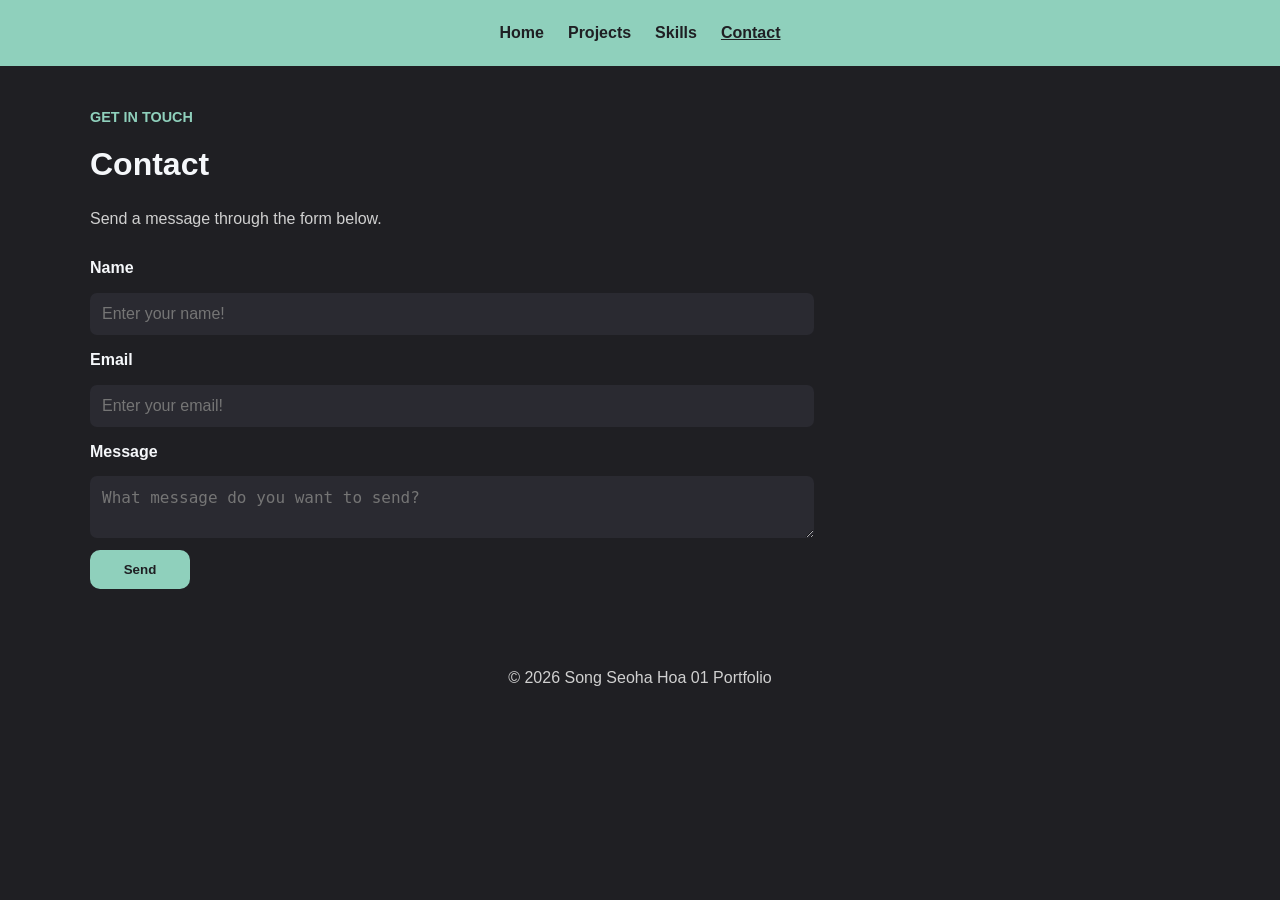
==== contact.html @ 610c482a "Initial commit: Base files carried over from Assignment 1 for Assignment 2 enhancement" ====
<!DOCTYPE html>
<html lang="en">
<head>
    <meta charset="UTF-8">
    <meta name="viewport" content="width=device-width, initial-scale=1.0">
    <title>Contact</title>
    <link rel="stylesheet" href="css/style.css">
</head>
<body>
    <header class="site-header">
        <div class="header-inner">
            <nav>
                <ul class="nav-list">
                    <li><a href="index.html">Home</a></li>
                    <li><a href="projects.html">Projects</a></li>
                    <li><a href="skills.html">Skills</a></li>
                    <li><a href="contact.html" class="active">Contact</a></li>
                </ul>
            </nav>
        </div>
    </header>

    <main class="page-shell">
        <section class="content-card">
            <p class="eyebrow">Get In Touch</p>
            <h2>Contact</h2>
            <p class="section-text">Send a message through the form below.</p>
            
            <form class="contact-form"> 
                <label for="name">Name</label>
                <input id="name" name="name" type="text" placeholder="Enter your name!">

                <label for="email">Email</label>
                <input id="email" name="email" type="email" placeholder="Enter your email!">

                <label for="message">Message</label>
                <textarea id="message" name="message" placeholder="What message do you want to send?"></textarea>

                <button type="submit">Send</button>
            </form>
        </section>
    </main>

    <footer class="site-footer">
        <p>© 2026 Song Seoha Hoa 01 Portfolio</p>
    </footer>
</body>
</html>
---- css/style.css ----
body {
    margin: 0;
    font-family: Arial, sans-serif;
    line-height: 1.6;
    background: #1f1f23;
    color: #f5f7fa;
}

.site-header {
    background: #8fd0bc;
    padding: 20px;
}

.header-inner {
    max-width: 1100px;
    margin: 0 auto;
}

.nav-list {
    list-style: none;
    margin: 0;
    padding: 0;
    display: flex;
    justify-content: center;
    gap: 24px;
    flex-wrap: wrap;
}

.nav-list a {
    text-decoration: none;
    color: #1f1f23;
    font-weight: bold;
}

.nav-list a.active {
    text-decoration: underline;
}

.page-shell {
    max-width: 1100px;
    margin: 0 auto;
    padding: 40px 20px;
    background: #1f1f23;
}

.eyebrow {
    margin: 0 0 10px;
    font-size: 0.9rem;
    font-weight: bold;
    text-transform: uppercase;
    color: #8fd0bc;
}

.hero-card h2,
.content-card h2 {
    margin: 0 0 16px;
    font-size: 2rem;
}

.hero-text,
.section-text {
    margin: 0;
    max-width: 700px;
    color: #d0d0d0;
}

.profile-img {
    width: 140px;
    height: 140px;
    object-fit: cover;
    border-radius: 50%;
    margin: 20px 0;
}

.card-grid {
    list-style: none;
    margin: 24px 0 0;
    padding: 0;
    display: grid;
    grid-template-columns: repeat(3, 1fr);
    gap: 16px;
}

.info-card {
    background: #2a2a31;
    padding: 30px;
    border-radius: 20px;
}

.info-card h3 {
    margin-top: 0;
    margin-bottom: 10px;
}

.info-card p {
    margin: 0;
    color: #d0d0d0;
}

.skill-card {
    text-align: center;
    font-weight: bold;
}

.contact-form {
    margin-top: 24px;
    display: flex;
    flex-direction: column;
    gap: 12px;
    max-width: 700px;
}

.contact-form label {
    font-weight: bold;
}

.contact-form input,
.contact-form textarea {
    width: 100%;
    padding: 12px;
    font-size: 1rem;
    border-radius: 7px;
    border: none;
    background: #2a2a31;
    color: #f5f7fa;
}

.contact-form button {
    width: 100px;
    border-radius: 10px;
    padding: 12px 18px;
    border: none;
    background: #8fd0bc;
    color: #1f1f23;
    font-weight: bold;
    cursor: pointer;
}

.site-footer {
    text-align: center;
    padding: 20px;
    background: #1f1f23;
    color: #d0d0d0;
}

@media (max-width: 768px) {
    .card-grid {
        grid-template-columns: repeat(2, 1fr);
    }
}

@media (max-width: 480px) {
    .card-grid {
        grid-template-columns: 1fr;
    }
}
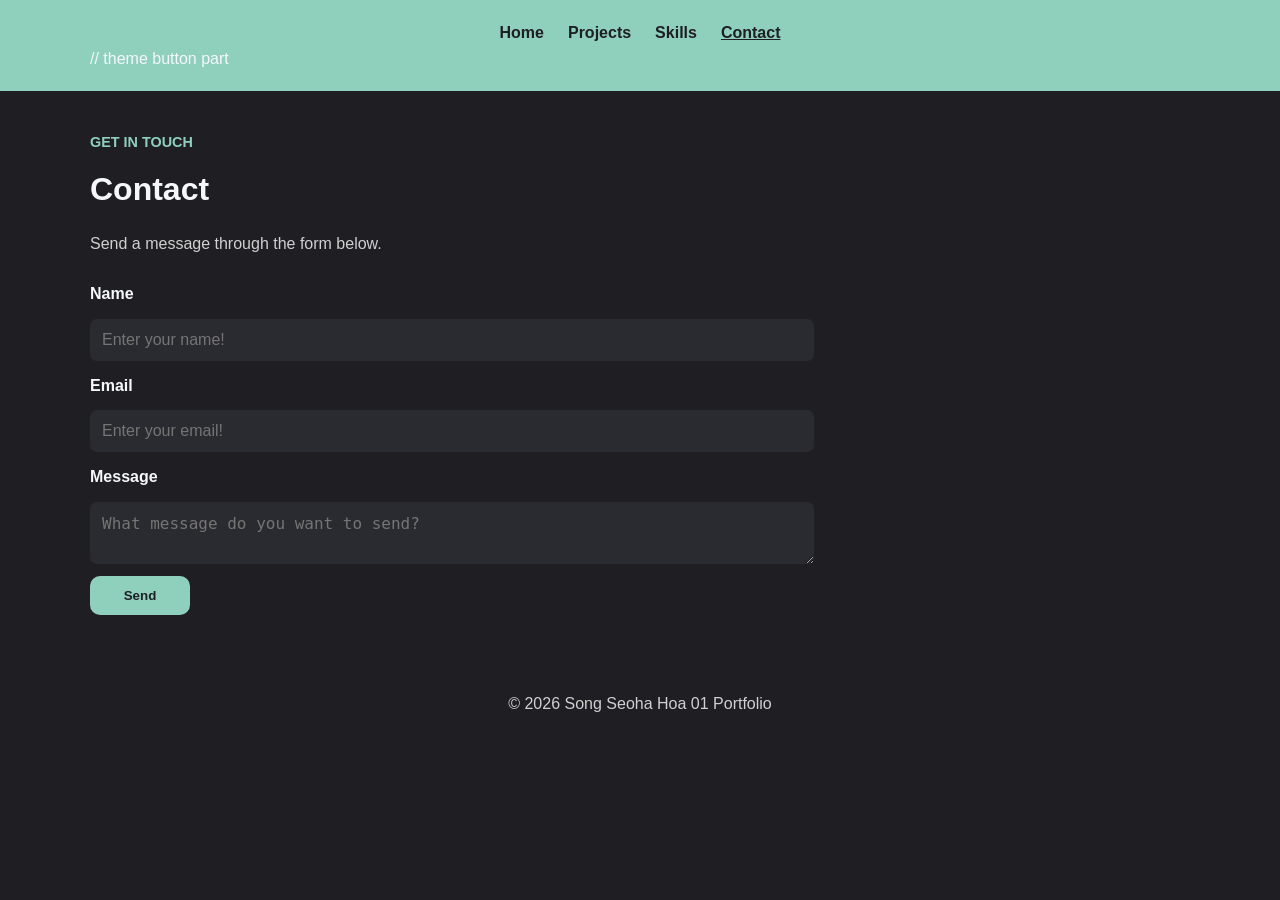
==== commit 397f9fc3: "Restructure header layout to prepare for theme switcher" ====
--- a/contact.html
+++ b/contact.html
@@ -5,6 +5,7 @@
     <meta name="viewport" content="width=device-width, initial-scale=1.0">
     <title>Contact</title>
     <link rel="stylesheet" href="css/style.css">
+    <script src="js/main.js" defer></script>
 </head>
 <body>
     <header class="site-header">
@@ -17,6 +18,9 @@
                     <li><a href="contact.html" class="active">Contact</a></li>
                 </ul>
             </nav>
+            <div class="header-actions">
+                // theme button part
+            </div>
         </div>
     </header>
 
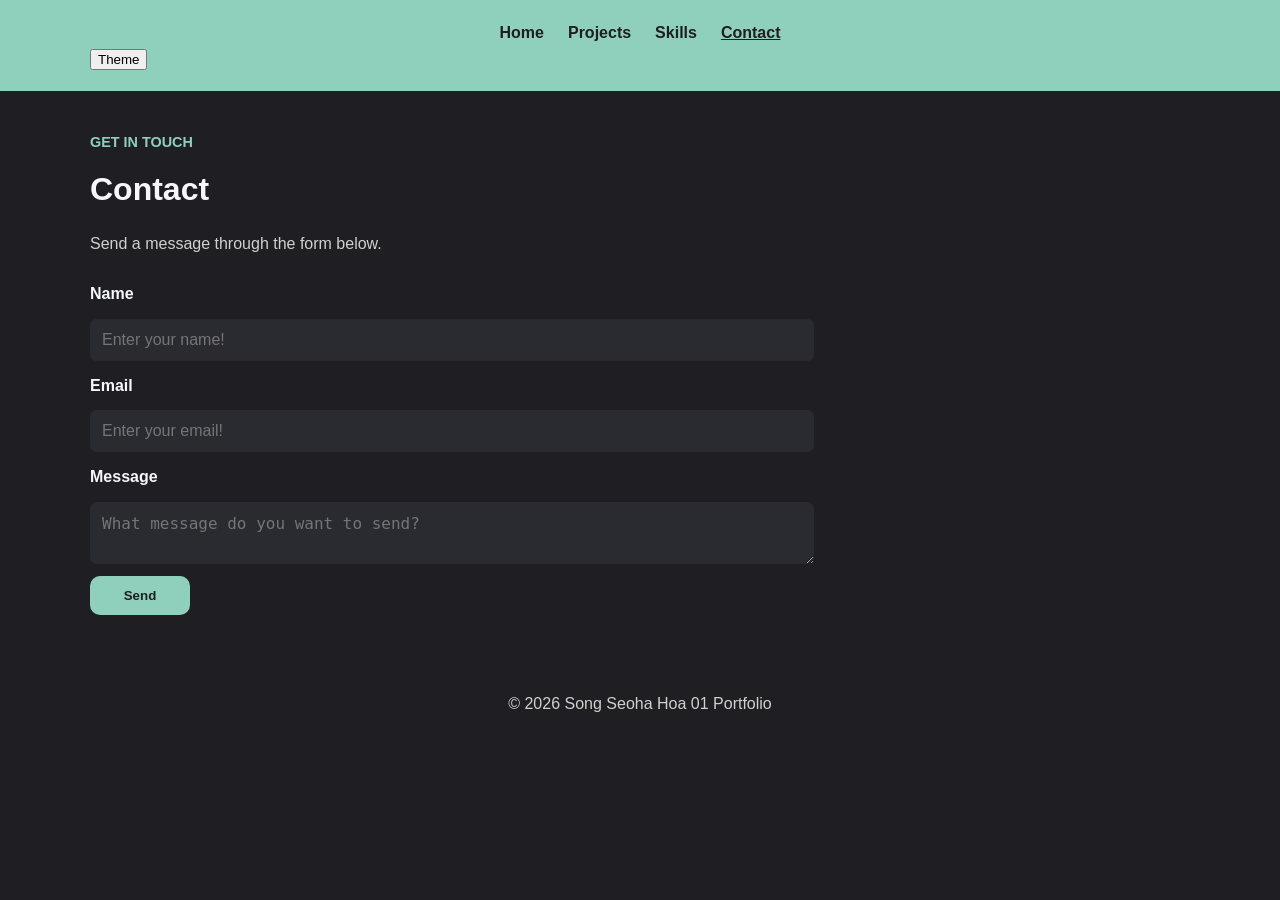
==== commit f1a2d0f0: "Add theme toggle button inside header actions" ====
--- a/contact.html
+++ b/contact.html
@@ -19,7 +19,9 @@
                 </ul>
             </nav>
             <div class="header-actions">
-                // theme button part
+                <button type="button" id="theme-toggle" class="theme-toggle">
+                Theme
+                </button>
             </div>
         </div>
     </header>
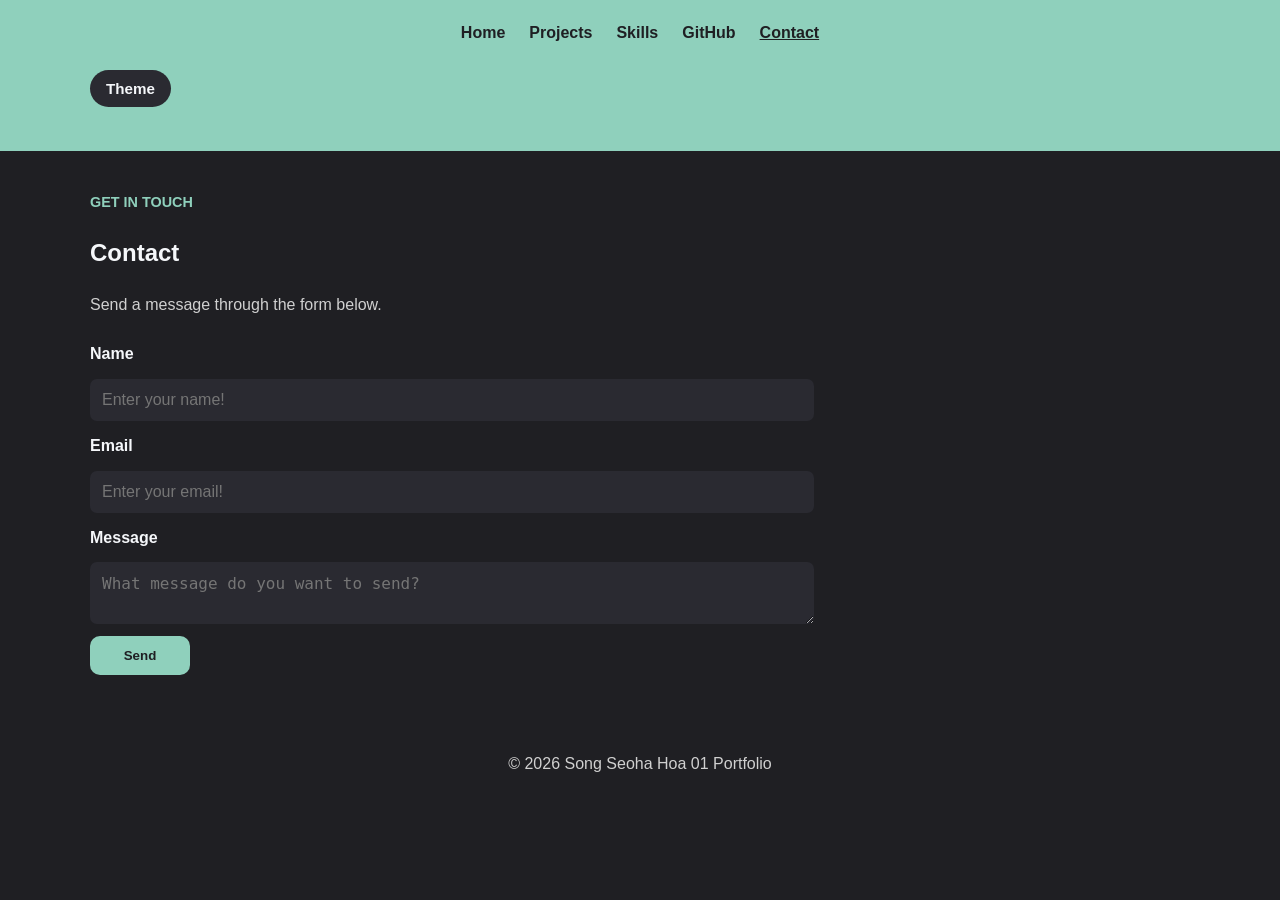
==== commit a0dc1c2d: "Create GitHub page layout" ====
--- a/contact.html
+++ b/contact.html
@@ -15,12 +15,13 @@
                     <li><a href="index.html">Home</a></li>
                     <li><a href="projects.html">Projects</a></li>
                     <li><a href="skills.html">Skills</a></li>
+                    <li><a href="github.html">GitHub</a></li>
                     <li><a href="contact.html" class="active">Contact</a></li>
                 </ul>
             </nav>
             <div class="header-actions">
                 <button type="button" id="theme-toggle" class="theme-toggle">
-                Theme
+                    Theme
                 </button>
             </div>
         </div>
--- a/css/style.css
+++ b/css/style.css
@@ -51,8 +51,8 @@
     color: #8fd0bc;
 }
 
-.hero-card h2,
-.content-card h2 {
+.hero-card h1,
+.content-card h1 {
     margin: 0 0 16px;
     font-size: 2rem;
 }
@@ -153,4 +153,127 @@
     .card-grid {
         grid-template-columns: 1fr;
     }
+}
+
+
+
+
+
+
+/* div class */
+.header-actions { 
+    display: flex;
+    flex-wrap: wrap;
+    gap: 12px;
+    margin: 24px 0;
+}
+
+/* button class */
+.theme-toggle {
+    border: none;
+    border-radius: 999px;
+    padding: 10px 16px;
+    font-size: 0.95rem;
+    font-weight: bold;
+    cursor: pointer;
+    background: #2a2a31;
+    color: #f5f7fa;
+}
+
+body.pink-theme {
+    background: #f7f3ef !important;
+    color: #2a2a2a;
+}
+
+body.pink-theme .page-shell,
+body.pink-theme main,
+body.pink-theme .hero-card,
+body.pink-theme .content-card {
+    background: #f7f3ef !important;
+}
+body.pink-theme .site-header {
+    background: #d8a7b1 !important;
+}
+
+body.pink-theme .nav-list a {
+    color: #2a2a2a;
+}
+
+body.pink-theme .nav-list a.active {
+    text-decoration: underline;
+    color: #ffffff;
+}
+
+body.pink-theme .info-card {
+    background: #fffafa !important;
+}
+
+body.pink-theme .hero-text,
+body.pink-theme .section-text {
+    color: #555;
+}
+
+body.pink-theme .eyebrow {
+    color: #b07d88;
+}
+
+body.pink-theme .contact-form input,
+body.pink-theme .contact-form textarea {
+    background: #ffffff;
+    color: #2a2a2a;
+    border: 1px solid #d8a7b1;
+}
+
+body.pink-theme .contact-form button {
+    background: #d8a7b1;
+    color: #ffffff;
+}
+
+body.pink-theme .site-footer {
+    background: #f0e6e8;
+    color: #555;
+}
+
+body.pink-theme .filter-btn.active {
+    background: #d8a7b1;
+    color: #1f1f23;
+}
+
+
+
+
+
+
+.filter-bar {
+    display: flex;
+    flex-wrap: wrap;
+    gap: 12px;
+    margin: 24px 0;
+}
+
+.filter-btn {
+    border: none;
+    border-radius: 999px;
+    padding: 10px 16px;
+    font-size: 0.95rem;
+    font-weight: bold;
+    cursor: pointer;
+    background: #2a2a31;
+    color: #f5f7fa;
+}
+
+.filter-btn.active {
+    background: #8fd0bc;
+    color: #1f1f23;
+}
+
+body.light-theme .filter-btn {
+    background: #ffffff;
+    color: #2a2a2a;
+    border: 1px solid #d8a7b1;
+}
+
+body.light-theme .filter-btn.active {
+    background: #d8a7b1;
+    color: #ffffff;
 }
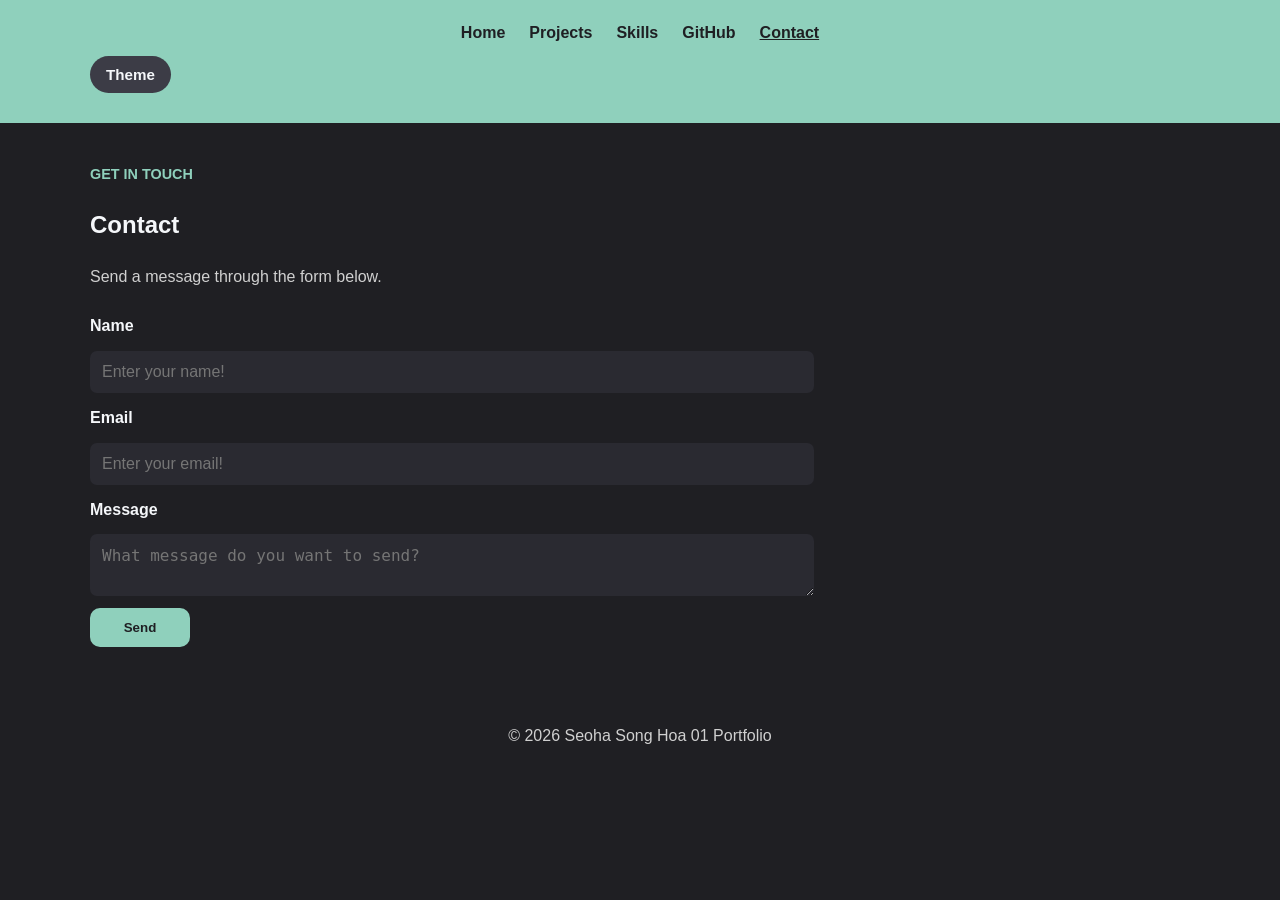
==== commit 533be12f: "temp commit before rebase" ====
--- a/contact.html
+++ b/contact.html
@@ -49,7 +49,7 @@
     </main>
 
     <footer class="site-footer">
-        <p>© 2026 Song Seoha Hoa 01 Portfolio</p>
+        <p>© 2026 Seoha Song Hoa 01 Portfolio</p>
     </footer>
 </body>
 </html>
--- a/css/style.css
+++ b/css/style.css
@@ -165,7 +165,7 @@
     display: flex;
     flex-wrap: wrap;
     gap: 12px;
-    margin: 24px 0;
+    margin: 10px 0;
 }
 
 /* button class */
@@ -176,7 +176,7 @@
     font-size: 0.95rem;
     font-weight: bold;
     cursor: pointer;
-    background: #2a2a31;
+    background: #3c3c46;
     color: #f5f7fa;
 }
 
@@ -253,7 +253,7 @@
 
 .filter-btn {
     border: none;
-    border-radius: 999px;
+    border-radius: 10px;
     padding: 10px 16px;
     font-size: 0.95rem;
     font-weight: bold;
